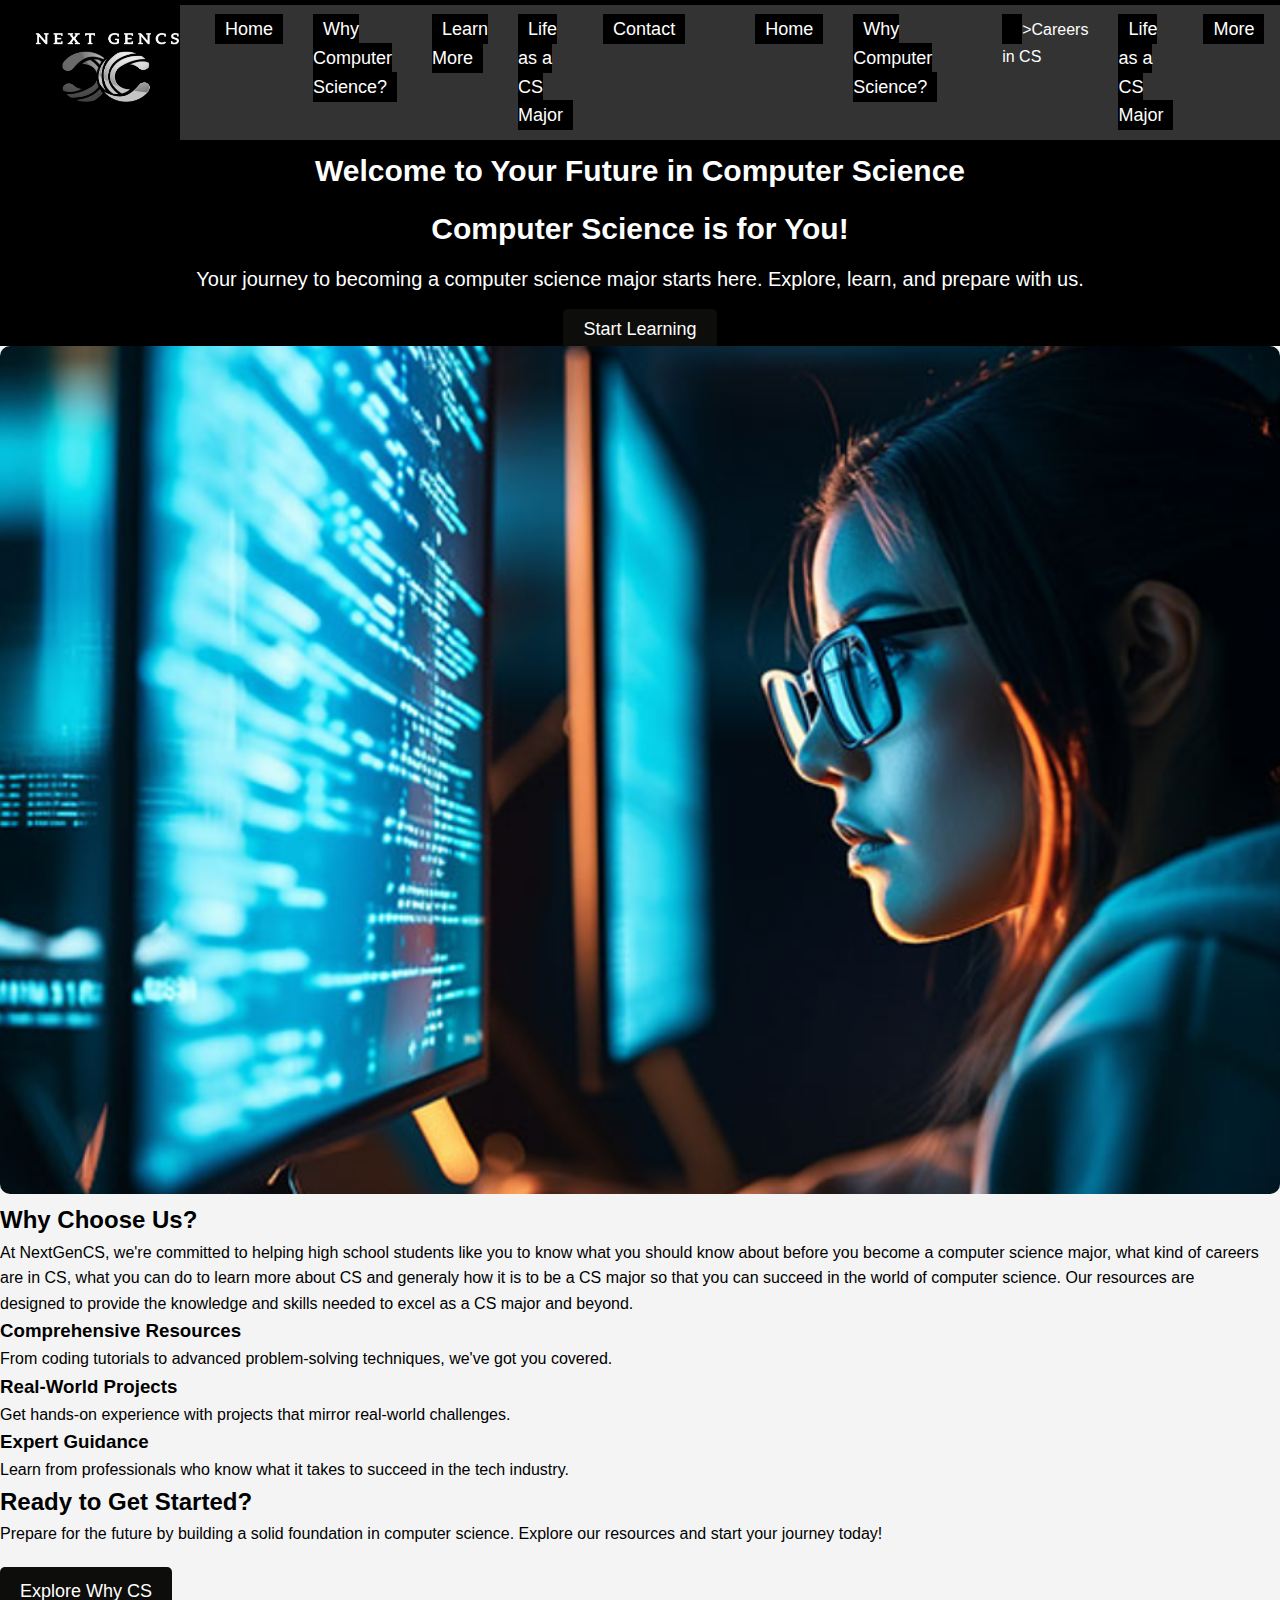
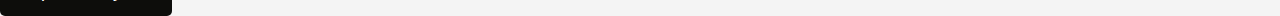
==== index.html @ 257a254c "Made some changes please" ====
<!DOCTYPE html>
<html lang="en">
<head>
    <meta charset="UTF-8">
    <meta name="viewport" content="width=device-width, initial-scale=1.0">
    <title>NextGenCS - Welcome to Your Future in Computer Science</title>
    
    <link rel="stylesheet" href="styles.css">
</head>
<body>
    <header>

        <div id="utility_header" role="navigation" aria-label="Utility Navigation"></div>
            <div id="logo">
                <a href="index.html">
                    <img src="images/logo.png" alt="Next Generation of CS" width="150px" height="300px">
                </a>
            </div>
            <nav>
                <ul class="menu">
                    <li><a href="index.html">Home</a></li>
                    <li class="dropdown">
                        <a href="why_cs.html" class="dropbtn">Why Computer Science?</a>
                        <div class="dropdown-content">
                            <a href="why_cs.html">Why CS?</a>
                            <a href="careers.html">Careers in CS</a>
                        </div>
                    </li>
                    <li class="dropdown">
                        <a href="learning.html" class="dropbtn">Learn More</a>
                        <div class="dropdown-content">
                            <a href="learning.html">Resources</a>
                            <a href="preparation.html">Prepare for CS</a>
                            <!-- Added links -->
                            <a href="get_ready_cs.html">Get Ready for CS</a>
                            <a href="explore_with_us.html">Explore with Us</a>
                            <a href="history.html">History</a>
                        </div>
                    </li>
                    <li><a href="life_as_cs_major.html">Life as a CS Major</a></li>
                    <li><a href="contact.html">Contact</a></li>
                </ul>
            </nav>

        </div>
        <nav>
            <ul class="menu">
                <li><a href="index.html">Home</a></li>
                <li class="dropdown">
                    <a href="why_cs.html" class="dropbtn">Why Computer Science?</a>
                    <div class="dropdown-content">
                        <a href="why_cs.html">Why CS?</a>
                        <a href="learning.html">Learn More</a>
                        <a href="preparation.html">Prepare for CS</a>
                    </div>
                </li>
                <li class="dropdown">
                <li><a href="careers.html" class="dropbtn"></a>>Careers in CS</a></li>
                <div class="dropdown-content">
                    <a href="JobsCS.html"> Work Opportunities</a>
                    <a href="Salaries.html">Get Paid</a>
                </div>

                <li><a href="life_as_cs_major.html">Life as a CS Major</a></li>


                <li class="dropdown">
                    <a href="more.html">More</a>
                    <div class="dropdown-content">
                        <a href="CSfunfacts.html"> CS Funfacts</a>
                </li>
                     </div>

            </ul>
        </nav>
    </header>

    <main>
        <section class="hero">
            <h1>Welcome to Your Future in Computer Science</h1>
            <h1>Computer Science is for You!</h1>
            <p>Your journey to becoming a computer science major starts here. Explore, learn, and prepare with us.</p>
            <a href="learning.html" class="cta-button">Start Learning</a>
        </section>

        <section class="slideshow-section">
            
            <div class="slideshow-container">
                <div class="mySlides fade">
                    <img src="images/image1.png" style="width:100%">
                </div>
                <div class="mySlides fade">
                    <img src="images/image2.png" style="width:100%">
                </div>
                <div class="mySlides fade">
                    <img src="images/image3.png" style="width:100%">
                </div>
            </div>
        </section>

        <section class="about">
            <h2>Why Choose Us?</h2>
            <p>At NextGenCS, we're committed to helping high school students like you to know what you should know about before you become a computer science major, what kind of careers are in CS,
                 what you can do to learn more about CS and generaly how it is to be a CS major so that you can succeed in the world of computer science.
                  Our resources are designed to provide the knowledge and skills needed to excel as a CS major and beyond.</p>
            <div class="features">
                <div class="feature">
                    <h3>Comprehensive Resources</h3>
                    <p>From coding tutorials to advanced problem-solving techniques, we've got you covered.</p>
                </div>
                <div class="feature">
                    <h3>Real-World Projects</h3>
                    <p>Get hands-on experience with projects that mirror real-world challenges.</p>
                </div>
                <div class="feature">
                    <h3>Expert Guidance</h3>
                    <p>Learn from professionals who know what it takes to succeed in the tech industry.</p>
                </div>
            </div>
        </section>

        <section class="get-started">
            <h2>Ready to Get Started?</h2>
            <p>Prepare for the future by building a solid foundation in computer science. Explore our resources and start your journey today!</p>
            <a href="why_cs.html" class="cta-button">Explore Why CS</a>
        </section>
    </main>

    <script src="scripts.js"></script>

</body>
</html>
---- styles.css ----
* {
    margin: 0;
    padding: 0;
    box-sizing: border-box;
}

body {
    font-family: 'Poppins', sans-serif;
    line-height: 1.6;
    color: #000000;
    background-color: #f4f4f4;
}

header {
    background-color: #000;
    color: #fff;
    padding: 5px 30px;
    display: flex;
    align-items: center;
    justify-content: space-between;
}

#logo img {
    height: 100px;
}

nav {
    display: flex;
    align-items: center;
    justify-content: space-between;
    background-color: #333;
    padding: 10px 20px;
}

nav ul.menu {
    list-style-type: none;
    display: flex;
    justify-content: center;
}

nav ul.menu li {
    position: relative;
    margin: 0 15px;
}

nav ul.menu li a {
    color: #fff;
    text-decoration: none;
    font-size: 18px;
    padding: 5px 10px;
    background-color: #000;
}

nav ul.menu li a:hover {
    background-color: #333;
    border-radius: 5px;
}

/* Dropdown Menu Styling */
.dropdown-content {
    display: none;
    position: absolute;
    background-color: #000000;
    min-width: 160px;
    box-shadow: 0px 8px 16px rgba(0, 0, 0, 0.2);
    z-index: 1;
}

.dropdown:hover .dropdown-content {
    display: block;
}

.dropdown-content a {
    color: #fff;
    padding: 12px 16px;
    text-decoration: none;
    display: block;
    text-align: left;
}

.dropdown-content a:hover {
    background-color: #000000;
}

/* Search Icon Styling */
.search-icon {
    padding: 10px;
}

.search-icon a {
    color: #fff;
    font-size: 20px;
    text-decoration: none;
}

.search-icon a:hover {
    color: #ccc;
}

.content {
    padding: 20px;
    max-width: 1200px;
    margin: 0 auto;
}

/* Rest of your styles */
.section-title {
    font-size: 28px;
    margin-bottom: 20px;
    text-align: center;
    background: linear-gradient(to right, #646463, #565454);
    padding: 10px;
    border-radius: 5px;
    color: #fff;
}

/* Adjusted Hero Section */
.hero {
    background-color: #000000;
    color: #fff;
    padding: 2px 30px;
    text-align: center;
}

.hero h1 {
    font-size: 30px;
    margin-bottom: 10px;
}

.hero p {
    font-size: 20px;
    margin-bottom: 20px;
}

/* Call to Action Button */
.cta-button {
    background-color: #0d0d0b;
    color: #fff;
    padding: 10px 20px;
    text-decoration: none;
    border-radius: 5px;
    font-size: 18px;
}

.cta-button:hover {
    background-color: #8a8982;
}
/* Container for side-by-side sections */
.combined-sections {
    display: flex;
    justify-content: space-between;
    align-items: flex-start;
    padding: 20px;
}

.about {
    flex: 1;
    margin-right: 20px;
}

.slideshow-section {
    flex: 1;
}

.slideshow-container {
    position: relative;
    max-width: 100%;
    margin: auto;
}

.mySlides {
    display: none;
}

.mySlides img {
    width: 100%;
    border-radius: 10px;
}
.get-started .cta-button {
    margin-top: 20px; /* Adjust this value as needed */
    display: inline-block;
}
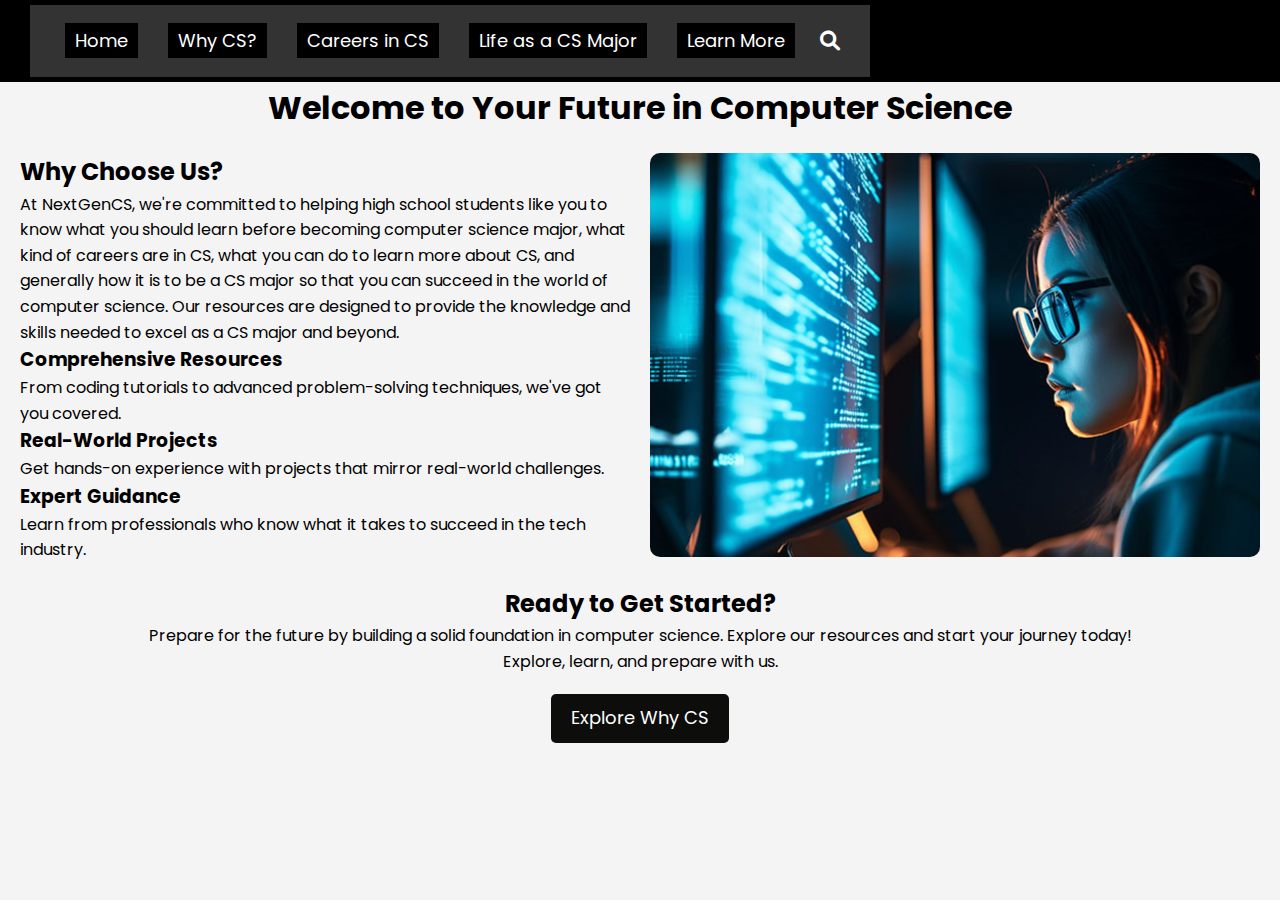
==== commit 25b19fed: "Merge branch 'dev' into history_CM" ====
--- a/index.html
+++ b/index.html
@@ -6,103 +6,64 @@
     <title>NextGenCS - Welcome to Your Future in Computer Science</title>
     
     <link rel="stylesheet" href="styles.css">
+  
+    <link href="https://fonts.googleapis.com/css2?family=Poppins:wght@400;500;700&display=swap" rel="stylesheet">
+    <link rel="stylesheet" href="https://cdnjs.cloudflare.com/ajax/libs/font-awesome/6.0.0-beta3/css/all.min.css">
 </head>
 <body>
     <header>
 
-        <div id="utility_header" role="navigation" aria-label="Utility Navigation"></div>
-            <div id="logo">
-                <a href="index.html">
-                    <img src="images/logo.png" alt="Next Generation of CS" width="150px" height="300px">
-                </a>
-            </div>
-            <nav>
-                <ul class="menu">
-                    <li><a href="index.html">Home</a></li>
-                    <li class="dropdown">
-                        <a href="why_cs.html" class="dropbtn">Why Computer Science?</a>
-                        <div class="dropdown-content">
-                            <a href="why_cs.html">Why CS?</a>
-                            <a href="careers.html">Careers in CS</a>
-                        </div>
-                    </li>
-                    <li class="dropdown">
-                        <a href="learning.html" class="dropbtn">Learn More</a>
-                        <div class="dropdown-content">
-                            <a href="learning.html">Resources</a>
-                            <a href="preparation.html">Prepare for CS</a>
-                            <!-- Added links -->
-                            <a href="get_ready_cs.html">Get Ready for CS</a>
-                            <a href="explore_with_us.html">Explore with Us</a>
-                            <a href="history.html">History</a>
-                        </div>
-                    </li>
-                    <li><a href="life_as_cs_major.html">Life as a CS Major</a></li>
-                    <li><a href="contact.html">Contact</a></li>
-                </ul>
-            </nav>
+        </div>
 
-        </div>
         <nav>
             <ul class="menu">
                 <li><a href="index.html">Home</a></li>
+                <li><a href="why_cs.html">Why CS?</a></li>
                 <li class="dropdown">
-                    <a href="why_cs.html" class="dropbtn">Why Computer Science?</a>
+                    <a href="jobsCS.html" class="dropbtn">Careers in CS</a>
                     <div class="dropdown-content">
-                        <a href="why_cs.html">Why CS?</a>
-                        <a href="learning.html">Learn More</a>
-                        <a href="preparation.html">Prepare for CS</a>
+                        <a href="jobsCS.html">Work Opportunities</a>
+                        <a href="Salaries.html">Get Paid</a>
                     </div>
                 </li>
+               
+                <li><a href="Cs_exeperience.html">Life as a CS Major</a></li>
                 <li class="dropdown">
-                <li><a href="careers.html" class="dropbtn"></a>>Careers in CS</a></li>
-                <div class="dropdown-content">
-                    <a href="JobsCS.html"> Work Opportunities</a>
-                    <a href="Salaries.html">Get Paid</a>
-                </div>
-
-                <li><a href="life_as_cs_major.html">Life as a CS Major</a></li>
-
-
-                <li class="dropdown">
-                    <a href="more.html">More</a>
+                    <a href="learning.html">Learn More</a>
                     <div class="dropdown-content">
-                        <a href="CSfunfacts.html"> CS Funfacts</a>
+                        <a href="history.html">History of CS</a>
+                        <a href="csskills.html">CS Skills</a>
+                        <a href="get_ready_cs.html">Prepare for CS</a>
+                        <a href="learning.html">Resources</a>
+                        <a href="CSfunfacts.html">CS Funfacts</a>
+                    </div>
                 </li>
-                     </div>
-
             </ul>
+        
+            <div class="search-icon">
+                <a href="#"><i class="fas fa-search"></i></a>
+            </div>
         </nav>
     </header>
 
     <main>
-        <section class="hero">
+        <center>
             <h1>Welcome to Your Future in Computer Science</h1>
-            <h1>Computer Science is for You!</h1>
-            <p>Your journey to becoming a computer science major starts here. Explore, learn, and prepare with us.</p>
-            <a href="learning.html" class="cta-button">Start Learning</a>
-        </section>
+   
+          
+         
+        </center>
+       
+        
+        <section class="combined-sections">
 
-        <section class="slideshow-section">
-            
-            <div class="slideshow-container">
-                <div class="mySlides fade">
-                    <img src="images/image1.png" style="width:100%">
-                </div>
-                <div class="mySlides fade">
-                    <img src="images/image2.png" style="width:100%">
-                </div>
-                <div class="mySlides fade">
-                    <img src="images/image3.png" style="width:100%">
-                </div>
-            </div>
-        </section>
-
-        <section class="about">
-            <h2>Why Choose Us?</h2>
-            <p>At NextGenCS, we're committed to helping high school students like you to know what you should know about before you become a computer science major, what kind of careers are in CS,
-                 what you can do to learn more about CS and generaly how it is to be a CS major so that you can succeed in the world of computer science.
-                  Our resources are designed to provide the knowledge and skills needed to excel as a CS major and beyond.</p>
+            <div class="about">
+                <h2>Why Choose Us?</h2>
+                <p>At NextGenCS, we're committed to helping high school students like you to know what you should learn before becoming computer science major, what kind of careers are in CS, what you can do to learn more about CS, and generally how it is to be a CS major so that you can succeed in the world of computer science. Our resources are designed to provide the knowledge and skills needed to excel as a CS major and beyond.</p>
+               
+           
+    
+           
             <div class="features">
                 <div class="feature">
                     <h3>Comprehensive Resources</h3>
@@ -117,15 +78,32 @@
                     <p>Learn from professionals who know what it takes to succeed in the tech industry.</p>
                 </div>
             </div>
-        </section>
-
-        <section class="get-started">
-            <h2>Ready to Get Started?</h2>
-            <p>Prepare for the future by building a solid foundation in computer science. Explore our resources and start your journey today!</p>
-            <a href="why_cs.html" class="cta-button">Explore Why CS</a>
+        </div>
+        <div class="slideshow-section">
+            <div class="slideshow-container">
+                <div class="mySlides fade">
+                    <img src="images/image1.png" style="width:100%">
+                </div>
+                <div class="mySlides fade">
+                    <img src="images/image2.png" style="width:100%">
+                </div>
+                <div class="mySlides fade">
+                    <img src="images/image3.png" style="width:100%">
+                </div>
+            </div>
+        </div>
+    </section>
+    <center>
+    <section class="get-started">
+        <h2>Ready to Get Started?</h2>
+        <p>Prepare for the future by building a solid foundation in computer science. Explore our resources and start your journey today!</p>
+        <p>Explore, learn, and prepare with us.</p>
+        <a href="why_cs.html" class="cta-button">Explore Why CS</a>
+    </section>
+    
         </section>
     </main>
-
+</center>
     <script src="scripts.js"></script>
 
 </body>
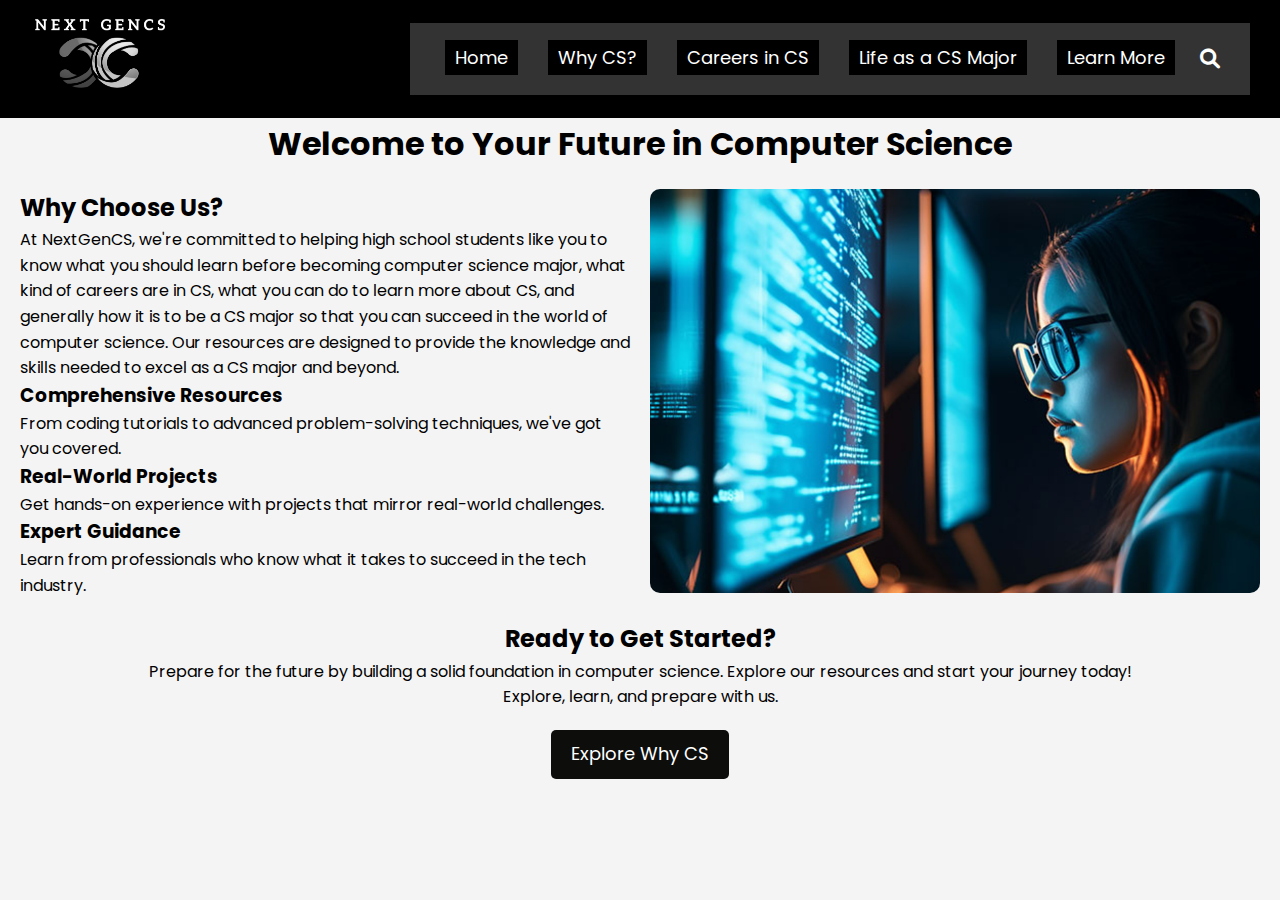
==== commit 02e1f526: "history page changed" ====
--- a/index.html
+++ b/index.html
@@ -12,7 +12,10 @@
 </head>
 <body>
     <header>
-
+        <div id="logo">
+            <a href="index.html">
+                <img src="images/logo.png" alt="NextGenCS Logo" height="100px">
+            </a>
         </div>
 
         <nav>
@@ -45,6 +48,7 @@
             </div>
         </nav>
     </header>
+
 
     <main>
         <center>
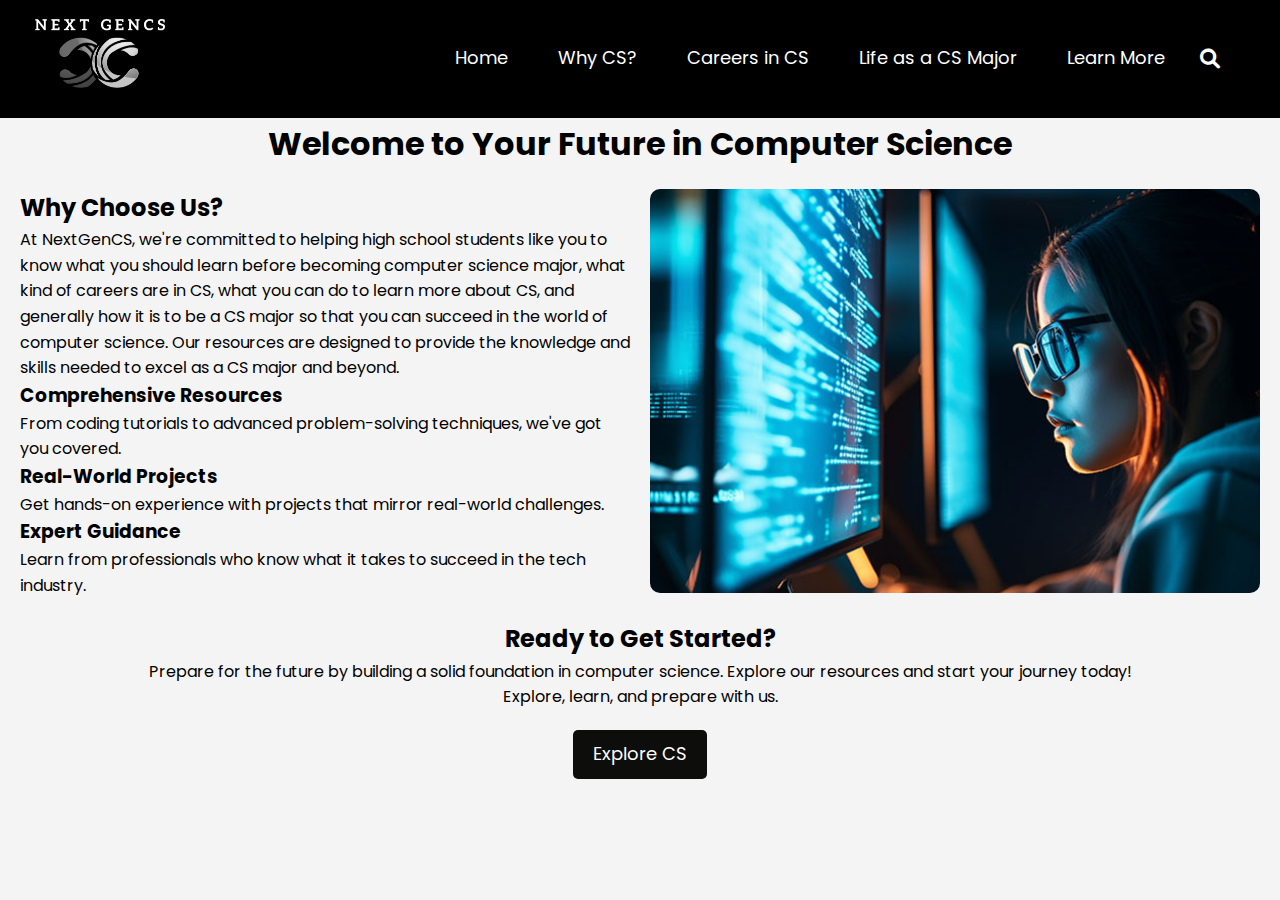
==== commit 263dd6c5: "explore" ====
--- a/index.html
+++ b/index.html
@@ -4,13 +4,12 @@
     <meta charset="UTF-8">
     <meta name="viewport" content="width=device-width, initial-scale=1.0">
     <title>NextGenCS - Welcome to Your Future in Computer Science</title>
-    
     <link rel="stylesheet" href="styles.css">
-  
     <link href="https://fonts.googleapis.com/css2?family=Poppins:wght@400;500;700&display=swap" rel="stylesheet">
     <link rel="stylesheet" href="https://cdnjs.cloudflare.com/ajax/libs/font-awesome/6.0.0-beta3/css/all.min.css">
 </head>
 <body>
+
     <header>
         <div id="logo">
             <a href="index.html">
@@ -23,7 +22,7 @@
                 <li><a href="index.html">Home</a></li>
                 <li><a href="why_cs.html">Why CS?</a></li>
                 <li class="dropdown">
-                    <a href="jobsCS.html" class="dropbtn">Careers in CS</a>
+                    <a>Careers in CS</a>
                     <div class="dropdown-content">
                         <a href="jobsCS.html">Work Opportunities</a>
                         <a href="Salaries.html">Get Paid</a>
@@ -32,13 +31,15 @@
                
                 <li><a href="Cs_exeperience.html">Life as a CS Major</a></li>
                 <li class="dropdown">
-                    <a href="learning.html">Learn More</a>
+                    <a>Learn More</a>
                     <div class="dropdown-content">
+                        <a href="learning.html">Learn CS</a>
                         <a href="history.html">History of CS</a>
                         <a href="csskills.html">CS Skills</a>
                         <a href="get_ready_cs.html">Prepare for CS</a>
                         <a href="learning.html">Resources</a>
                         <a href="CSfunfacts.html">CS Funfacts</a>
+                        
                     </div>
                 </li>
             </ul>
@@ -48,6 +49,7 @@
             </div>
         </nav>
     </header>
+
 
 
     <main>
@@ -102,7 +104,7 @@
         <h2>Ready to Get Started?</h2>
         <p>Prepare for the future by building a solid foundation in computer science. Explore our resources and start your journey today!</p>
         <p>Explore, learn, and prepare with us.</p>
-        <a href="why_cs.html" class="cta-button">Explore Why CS</a>
+        <a href="explore_with_us.html" class="cta-button">Explore CS</a>
     </section>
     
         </section>
--- a/styles.css
+++ b/styles.css
@@ -28,7 +28,7 @@
     display: flex;
     align-items: center;
     justify-content: space-between;
-    background-color: #333;
+    background-color: #000000;
     padding: 10px 20px;
 }
 
@@ -52,11 +52,11 @@
 }
 
 nav ul.menu li a:hover {
-    background-color: #333;
+    background-color: #000000;
     border-radius: 5px;
 }
 
-/* Dropdown Menu Styling */
+
 .dropdown-content {
     display: none;
     position: absolute;
@@ -82,7 +82,7 @@
     background-color: #000000;
 }
 
-/* Search Icon Styling */
+
 .search-icon {
     padding: 10px;
 }
@@ -103,7 +103,7 @@
     margin: 0 auto;
 }
 
-/* Rest of your styles */
+
 .section-title {
     font-size: 28px;
     margin-bottom: 20px;
@@ -114,7 +114,7 @@
     color: #fff;
 }
 
-/* Adjusted Hero Section */
+
 .hero {
     background-color: #000000;
     color: #fff;
@@ -132,7 +132,7 @@
     margin-bottom: 20px;
 }
 
-/* Call to Action Button */
+
 .cta-button {
     background-color: #0d0d0b;
     color: #fff;
@@ -145,7 +145,7 @@
 .cta-button:hover {
     background-color: #8a8982;
 }
-/* Container for side-by-side sections */
+
 .combined-sections {
     display: flex;
     justify-content: space-between;
@@ -177,6 +177,103 @@
     border-radius: 10px;
 }
 .get-started .cta-button {
-    margin-top: 20px; /* Adjust this value as needed */
+    margin-top: 20px; 
     display: inline-block;
 }
+/* Container for Sections */
+.container1 {
+    display: flex;
+    flex-wrap: wrap;
+    gap: 20px;
+    justify-content: center;
+    padding: 20px;
+}
+
+
+
+.hero {
+    background-color: #0f0e0e; 
+    color: #fff;
+    padding: 10px 5px;
+    text-align: center;
+}
+
+.hero h1 {
+    font-size: 30px;
+    margin-bottom: 10px;
+}
+
+.hero p {
+    font-size: 20px;
+    margin-bottom: 20px;
+}
+
+
+
+
+.section-card {
+    background-color: #cecfcc;
+    border-radius: 10px;
+    padding: 20px;
+    width: calc(50% - 20px); /* Two cards per row */
+    box-shadow: 0 4px 8px rgba(3, 3, 3, 0.843);
+    transition: transform 0.3s ease, box-shadow 0.3s ease;
+}
+
+.section-cardfacts {
+    background-color: #000000;
+    border-radius: 10px;
+    padding: 20px;
+    width: calc(50% - 20px); /* Two cards per row */
+    box-shadow: 0 4px 8px rgba(0, 0, 0, 0.843);
+    transition: transform 0.3s ease, box-shadow 0.3s ease;
+}
+
+.section-card h3 {
+    font-size: 1.5rem;
+    color: #1a1919;
+    margin-bottom: 10px;
+}
+
+.section-card p {
+    font-size: 1rem;
+    color: #0f0d0d;
+}
+
+/* Hover Effects */
+.section-card:hover {
+    transform: translateY(-5px);
+    box-shadow: 0 6px 12px rgba(0, 0, 0, 0.5);
+}
+
+/* Mobile Responsiveness */
+@media (max-width: 768px) {
+    .section-card {
+        width: calc(100% - 20px); /* Full-width cards on smaller screens */
+    }
+}
+/* Card Section */
+.cards {
+    display: flex;
+    justify-content: space-between;
+    padding: 50px;
+    background-color: #f9f9f9;
+}
+
+.card {
+    background-color: #b7b7b7;
+    width: 30%;
+    border-radius: 10px;
+    padding: 20px;
+    box-shadow: 0 4px 8px rgba(0, 0, 0, 0.1);
+    transition: transform 0.3s ease;
+}
+
+.card:hover {
+    transform: translateY(-5px);
+}
+
+.card-img {
+    width: 100px;
+    height: 100px;
+}
